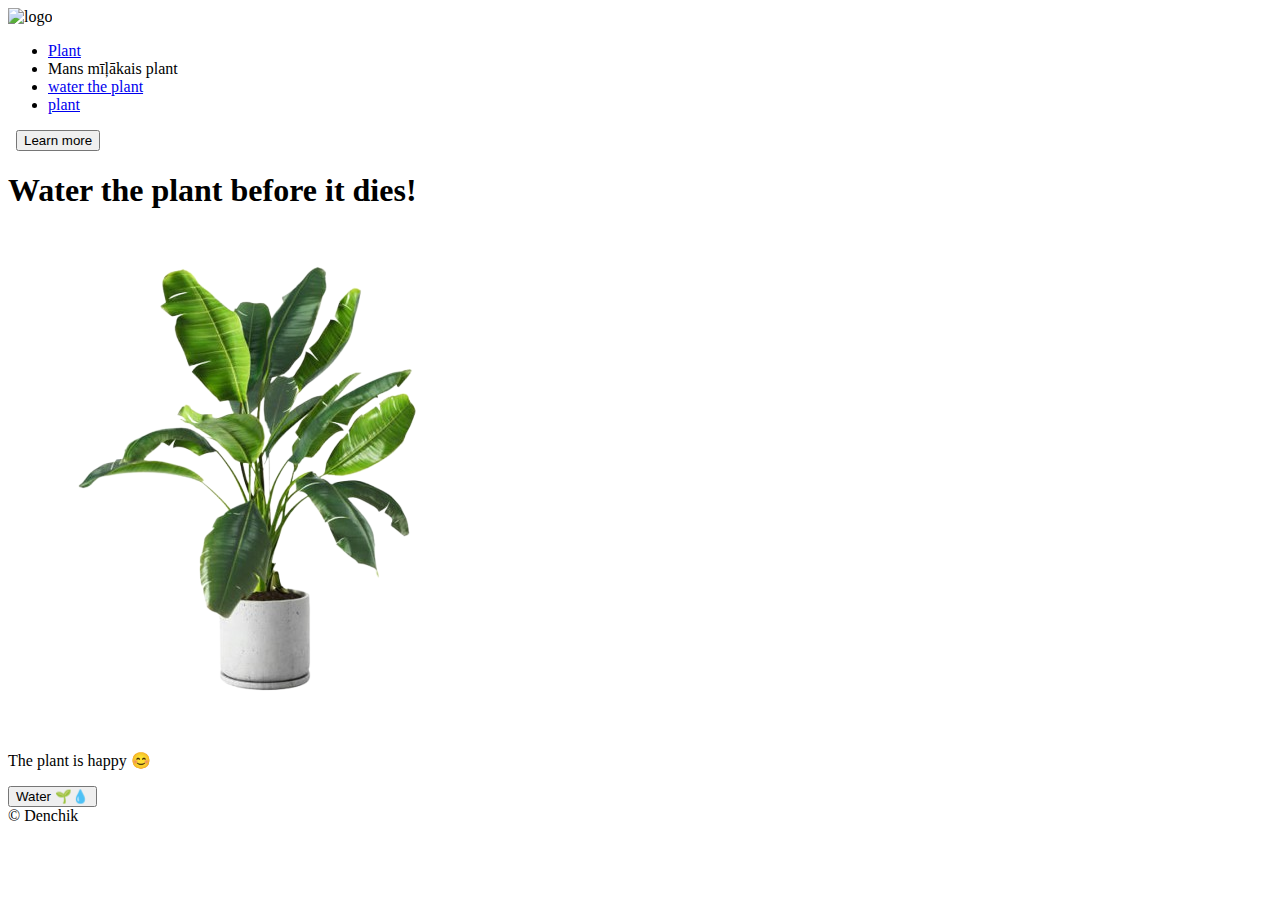
==== index.html @ c0a3a5e7 "brainstorm dont know which theme to choose" ====
<!DOCTYPE html>
<html lang="en">
<head>
    <meta charset="UTF-8">
    <meta name="viewport" content="width=device-width, initial-scale=1.0">
    <title>Mājaslapa</title>
    <link href="src/css/main.css">
</head>
<body>
    <nav class="navbar background">
        <!-- logo-->
        <div class="logo">
            <img src=""
                alt="logo">
        </div>
        <!-- menu-->
        <ul class="nav-list">
            <li><a href="#plant">Plant</a></li>
            <li><a href="#favorite-plant"></a>Mans mīļākais plant</li>
            <li><a href="#mini-game">water the plant</a></li> <!-- section, kur bus pirma izvele artistu un pēc tā artista albumi un izvele mīļāko-->
            <li><a href="#avoti">plant</a></li>
        </ul>
    </nav>
    <section id="hero">
        <div class="box-main">
            <div class="firstHalf">
                <p></p>
                <img src="">
                <img src="">
                <button>Learn more</button>
            </div>
        </div> 
    </section>
    <section id="plant">

    </section>
    <section id="favorite-plant">

    </section>
    <section id="mini-game">
        <h1>Water the plant before it dies!</h1>
        <img id="plant" src="src/images/plant_foto.png" alt="Plant">
        <p id="message">The plant is happy 😊</p>
        <button id="water-btn">Water 🌱💧</button>
        
        <script src="src/js/main.js"></script>
    </section>
    <section id="avoti">

    </section>
    <footer>&copy; Denchik</footer>
</body>
</html>
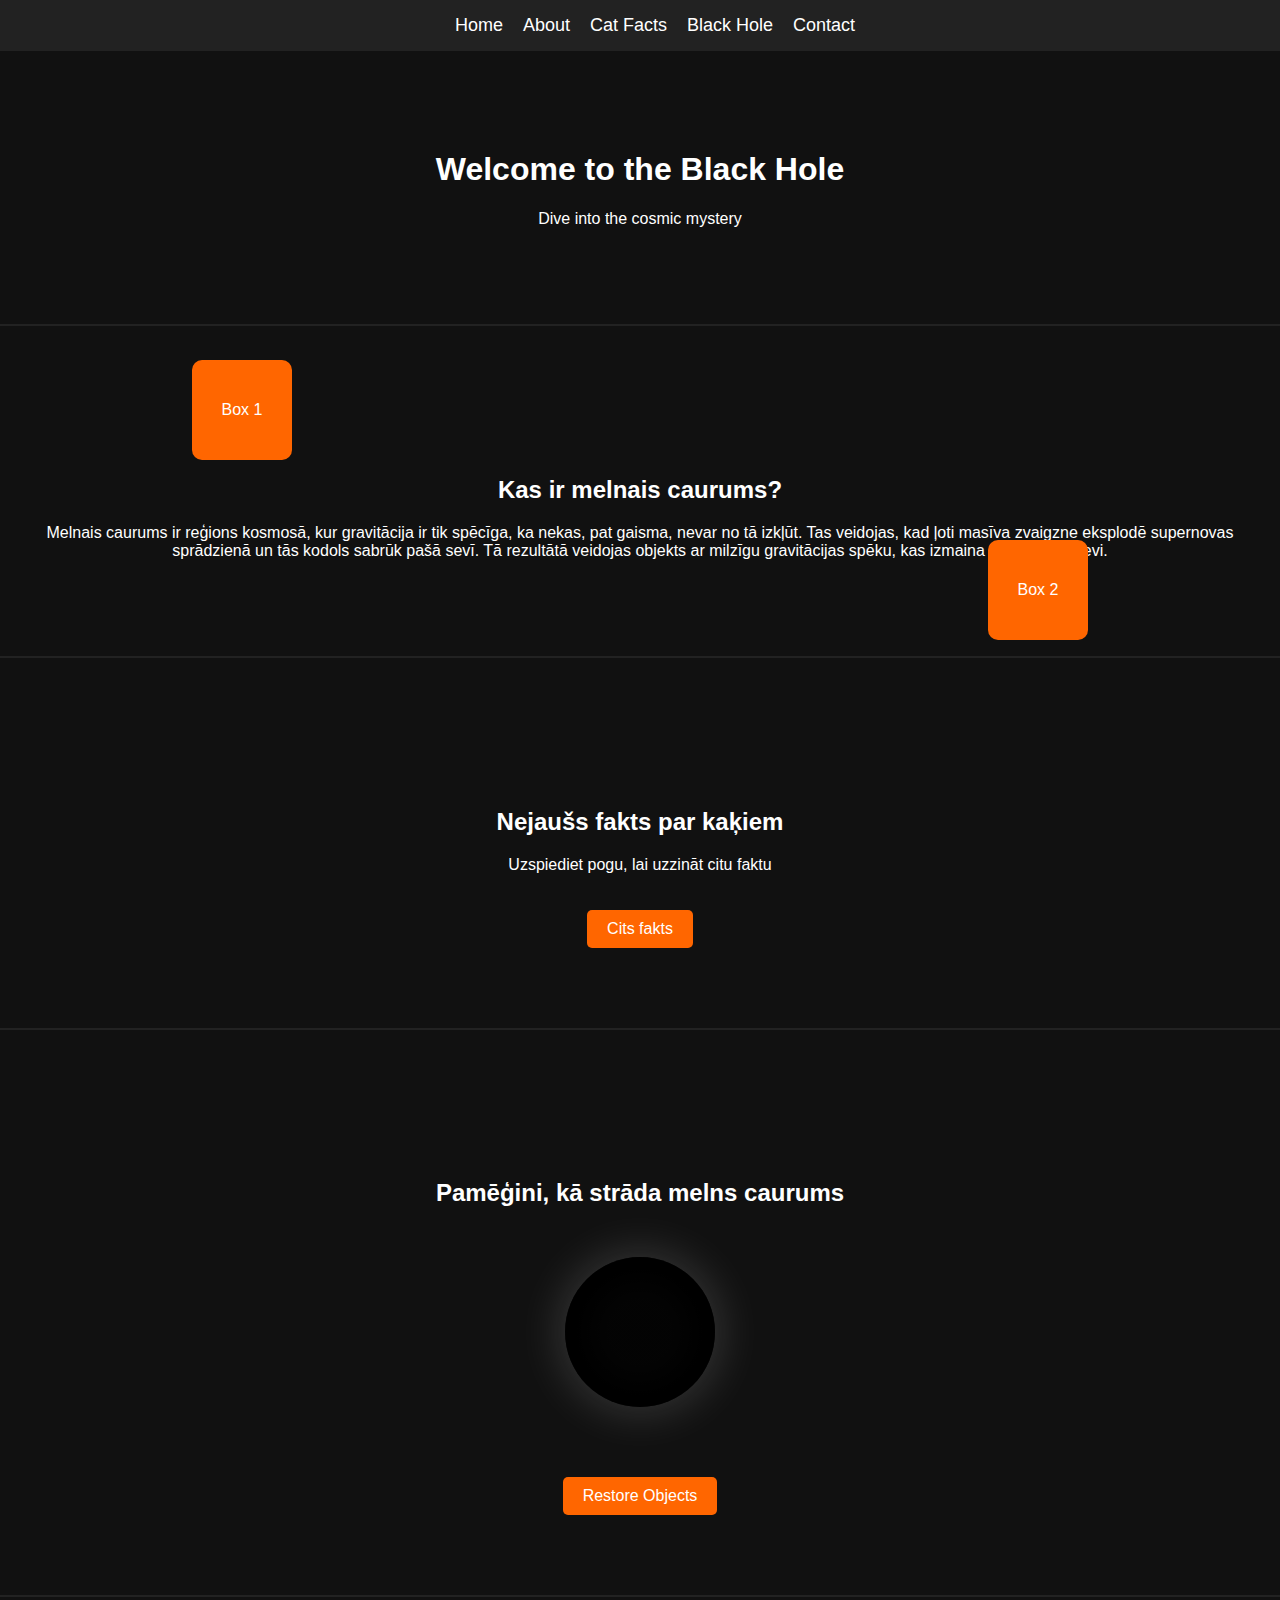
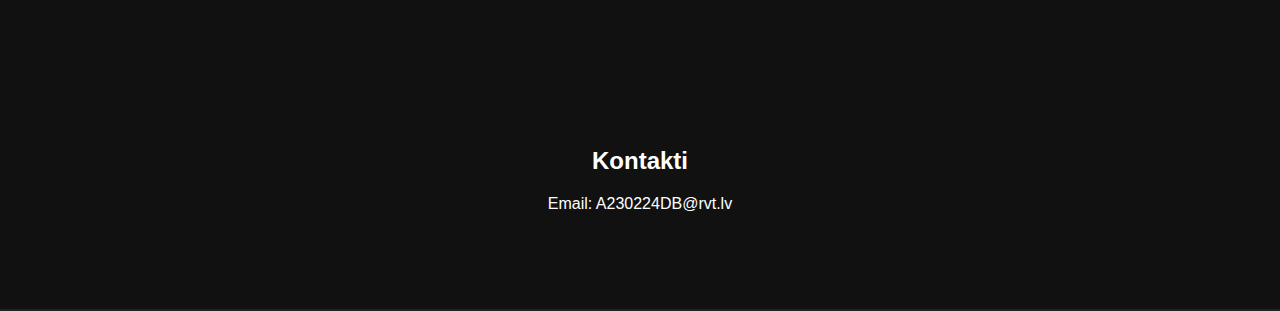
==== commit 0e4b43c5: "izdomaju temu un 5 section. jāuzlabo hero section un blackhole-game funkcionalitāti" ====
--- a/index.html
+++ b/index.html
@@ -4,50 +4,46 @@
     <meta charset="UTF-8">
     <meta name="viewport" content="width=device-width, initial-scale=1.0">
     <title>Mājaslapa</title>
-    <link href="src/css/main.css">
+    <link rel="stylesheet" href="src/css/main.css">
 </head>
 <body>
-    <nav class="navbar background">
-        <!-- logo-->
-        <div class="logo">
-            <img src=""
-                alt="logo">
-        </div>
-        <!-- menu-->
-        <ul class="nav-list">
-            <li><a href="#plant">Plant</a></li>
-            <li><a href="#favorite-plant"></a>Mans mīļākais plant</li>
-            <li><a href="#mini-game">water the plant</a></li> <!-- section, kur bus pirma izvele artistu un pēc tā artista albumi un izvele mīļāko-->
-            <li><a href="#avoti">plant</a></li>
-        </ul>
+    <nav>
+        <a href="#hero">Home</a>
+        <a href="#info">About</a>
+        <a href="#facts">Cat Facts</a>
+        <a href="#blackhole-game">Black Hole</a>
+        <a href="#contact">Contact</a>
     </nav>
+    
     <section id="hero">
-        <div class="box-main">
-            <div class="firstHalf">
-                <p></p>
-                <img src="">
-                <img src="">
-                <button>Learn more</button>
-            </div>
-        </div> 
+        <h1>Welcome to the Black Hole</h1>
+        <p>Dive into the cosmic mystery</p>
     </section>
-    <section id="plant">
 
+    <section id="info">
+        <h2>Kas ir melnais caurums?</h2>
+        <p>Melnais caurums ir reģions kosmosā, kur gravitācija ir tik spēcīga, ka nekas, pat gaisma, nevar no tā izkļūt. Tas veidojas, kad ļoti masīva zvaigzne eksplodē supernovas sprādzienā un tās kodols sabrūk pašā sevī. Tā rezultātā veidojas objekts ar milzīgu gravitācijas spēku, kas izmaina laiktelpu ap sevi.</p>
     </section>
-    <section id="favorite-plant">
 
+    <section id="facts">
+        <h2>Nejaušs fakts par kaķiem</h2>
+        <p id="cat-fact">Uzspiediet pogu, lai uzzināt citu faktu</p>
+        <button onclick="getCatFact()">Cits fakts</button>
     </section>
-    <section id="mini-game">
-        <h1>Water the plant before it dies!</h1>
-        <img id="plant" src="src/images/plant_foto.png" alt="Plant">
-        <p id="message">The plant is happy 😊</p>
-        <button id="water-btn">Water 🌱💧</button>
-        
-        <script src="src/js/main.js"></script>
+
+    <section id="blackhole-game">
+        <h2>Pamēģini, kā strāda melns caurums</h2>
+        <div class="black-hole" id="black-hole"></div>
+        <div class="draggable" draggable="true" id="box1">Box 1</div>
+        <div class="draggable" draggable="true" id="box2">Box 2</div>
+        <button onclick="restoreObjects()">Restore Objects</button>
     </section>
-    <section id="avoti">
 
+    <section id="contact">
+        <h2>Kontakti</h2>
+        <p>Email: A230224DB@rvt.lv</p>
     </section>
-    <footer>&copy; Denchik</footer>
+
+    <script src="src/js/main.js"></script>
 </body>
-</html>+</html>
--- a/src/css/main.css
+++ b/src/css/main.css
@@ -0,0 +1,87 @@
+body {
+    font-family: Arial, sans-serif;
+    text-align: center;
+    background-color: #111;
+    color: white;
+    margin: 0;
+}
+nav {
+    background: #222;
+    padding: 15px;
+    position: fixed;
+    width: 100%;
+    top: 0;
+    left: 0;
+    display: flex;
+    justify-content: center;
+    gap: 20px;
+}
+nav a {
+    color: white;
+    text-decoration: none;
+    font-size: 18px;
+}
+section {
+    padding: 80px 20px;
+    border-bottom: 2px solid #222;
+    margin-top: 50px;
+}
+.black-hole {
+    width: 150px;
+    height: 150px;
+    background: radial-gradient(circle, rgba(0,0,0,0.8) 30%, rgba(0,0,0,1) 60%);
+    border-radius: 50%;
+    position: relative;
+    display: flex;
+    justify-content: center;
+    align-items: center;
+    box-shadow: 0 0 50px rgba(255, 255, 255, 0.2);
+    margin: 50px auto;
+}
+.draggable {
+    width: 100px;
+    height: 100px;
+    background: #ff6600;
+    color: white;
+    display: flex;
+    align-items: center;
+    justify-content: center;
+    position: absolute;
+    cursor: grab;
+    border-radius: 10px;
+}
+#box1 {
+    top: 40%;
+    left: 15%;
+}
+#box2 {
+    top: 60%;
+    right: 15%;
+}
+button {
+    padding: 10px 20px;
+    margin-top: 20px;
+    font-size: 16px;
+    cursor: pointer;
+    background: #ff6600;
+    color: white;
+    border: none;
+    border-radius: 5px;
+}
+.sucked-in {
+    animation: suckIntoBlackHole 3s forwards;
+}
+@keyframes suckIntoBlackHole {
+    0% {
+        transform: scale(1) rotate(0deg);
+        opacity: 1;
+    }
+    50% {
+        transform: scale(0.5) rotate(180deg) translate(-50px, -50px);
+        opacity: 0.7;
+    }
+    100% {
+        transform: scale(0) rotate(720deg) translate(0, 0);
+        opacity: 0;
+    }
+}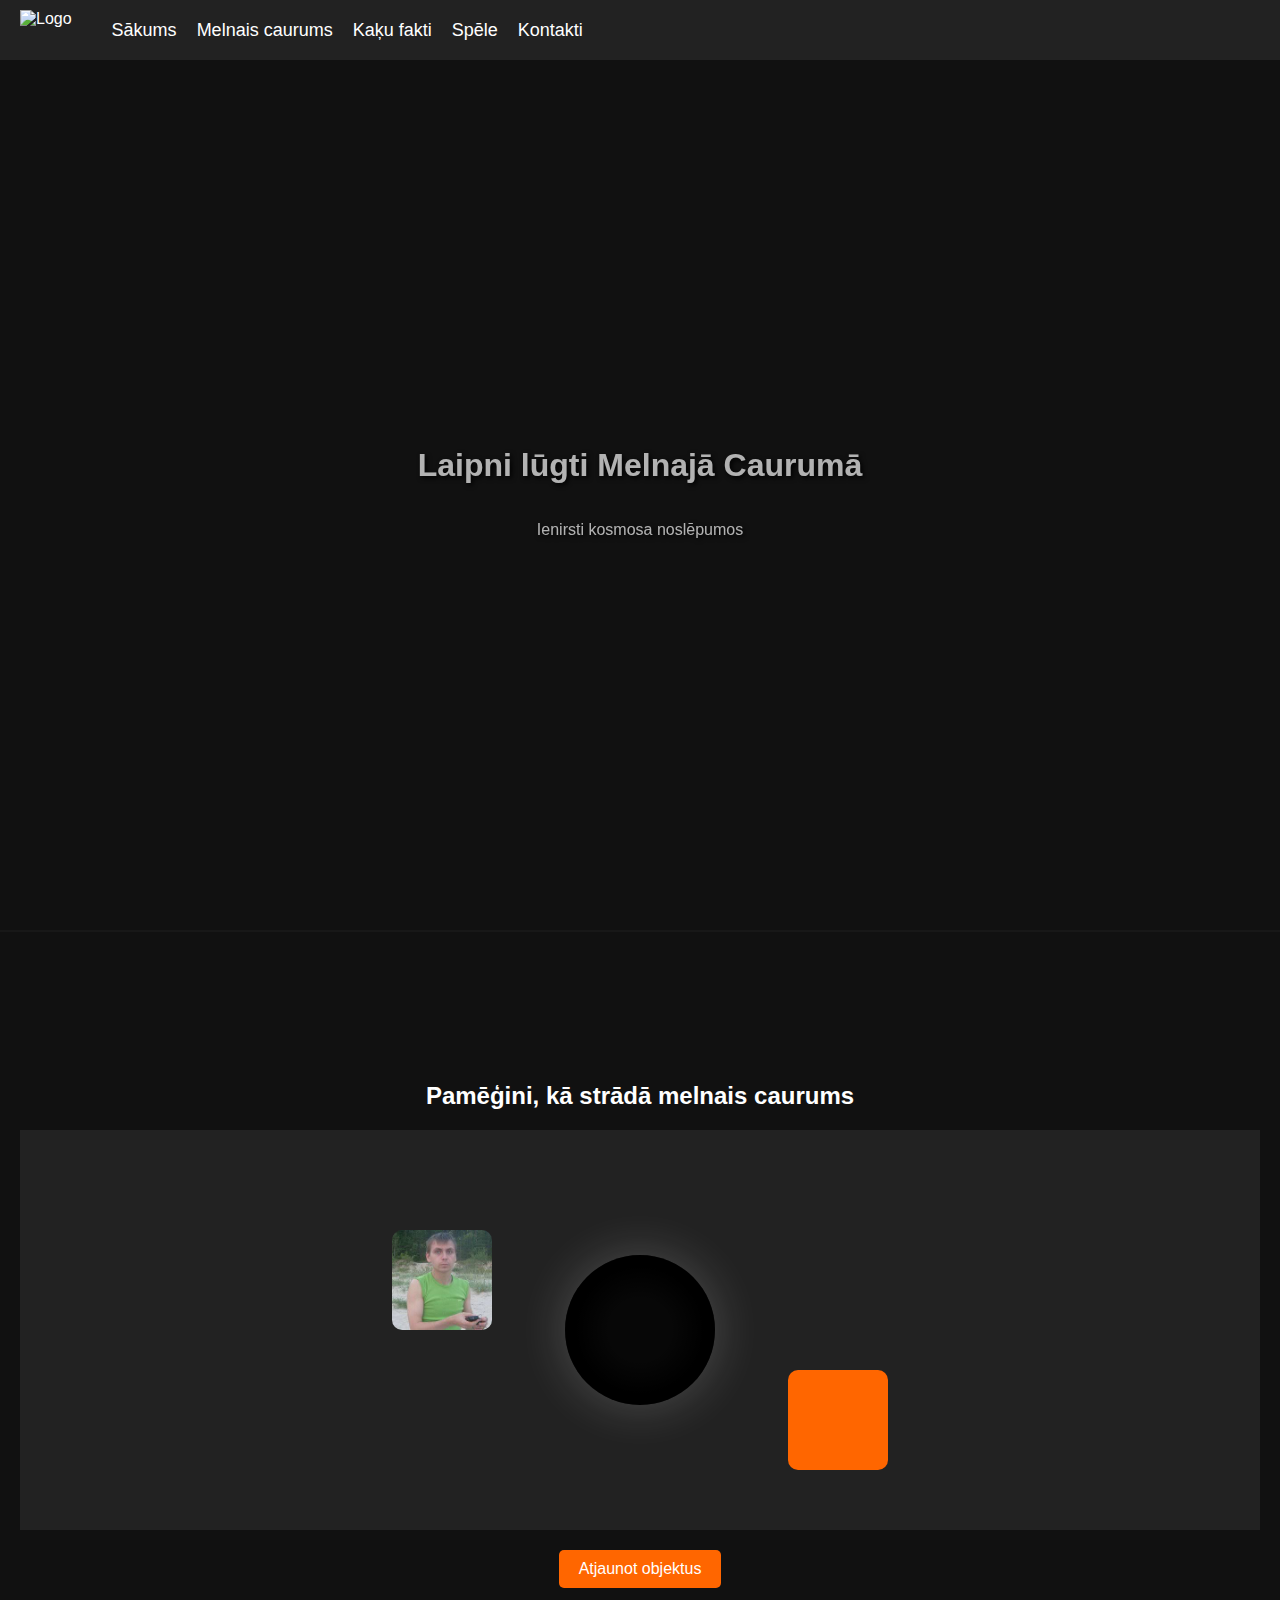
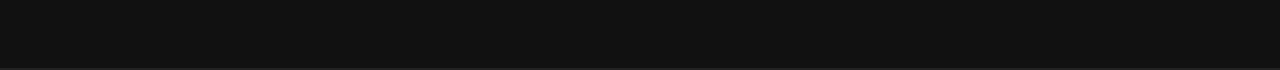
==== commit bb3384ab: "meginaju uzlabot black-hole-game jāizveido kontakti" ====
--- a/index.html
+++ b/index.html
@@ -1,49 +1,182 @@
 <!DOCTYPE html>
-<html lang="en">
+<html lang="lv">
 <head>
     <meta charset="UTF-8">
     <meta name="viewport" content="width=device-width, initial-scale=1.0">
-    <title>Mājaslapa</title>
+    <title>Melnais Caurums</title>
     <link rel="stylesheet" href="src/css/main.css">
+    <style>
+        body {
+            font-family: Arial, sans-serif;
+            text-align: center;
+            background-color: #111;
+            color: white;
+            margin: 0;
+        }
+        nav {
+            background: #222;
+            padding: 10px 20px;
+            position: fixed;
+            width: 100%;
+            top: 0;
+            left: 0;
+            display: flex;
+            align-items: center;
+            justify-content: flex-start;
+            gap: 20px;
+        }
+        nav img {
+            height: 40px;
+            margin-right: 20px;
+        }
+        .nav-links {
+            display: flex;
+            gap: 20px;
+        }
+        nav a {
+            color: white;
+            text-decoration: none;
+            font-size: 18px;
+        }
+        #hero {
+            background-image: url('https://www.reuters.com/resizer/v2/YBYLT7AZNVMJXMIRMPCQJRR3FU.jpg?auth=07492d0d546552feec1f4cf5d3d01ffd0f7f3ecbce4284cb42f0e456e5b97247&width=1920&quality=80');
+            background-size: cover;
+            background-position: center;
+            height: 80vh;
+            display: flex;
+            flex-direction: column;
+            justify-content: center;
+            align-items: center;
+            text-shadow: 2px 2px 5px black;
+            filter: brightness(0.7);
+        }
+        .game-container {
+            position: relative;
+            height: 400px;
+            width: 100%;
+            display: flex;
+            justify-content: center;
+            align-items: center;
+            background: #222;
+        }
+        .black-hole {
+            width: 150px;
+            height: 150px;
+            background: radial-gradient(circle, rgba(0,0,0,0.8) 30%, rgba(0,0,0,1) 60%);
+            border-radius: 50%;
+            position: absolute;
+            box-shadow: 0 0 50px rgba(255, 255, 255, 0.2);
+        }
+        .draggable {
+            width: 100px;
+            height: 100px;
+            background-size: cover;
+            color: white;
+            display: flex;
+            align-items: center;
+            justify-content: center;
+            position: absolute;
+            cursor: grab;
+            border-radius: 10px;
+        }
+        #box1 { 
+            top: 100px; 
+            left: 30%; 
+            background-image: url('src/images/welcome.jpg');
+        }
+        #box2 { 
+            bottom: 100px; 
+            right: 30%; 
+            background-image: url('https://upload.wikimedia.org/wikipedia/commons/thumb/8/8a/Banana-Single.jpg/800px-Banana-Single.jpg');
+        }
+        button {
+            padding: 10px 20px;
+            margin-top: 20px;
+            font-size: 16px;
+            cursor: pointer;
+            background: #ff6600;
+            color: white;
+            border: none;
+            border-radius: 5px;
+        }
+        .sucked-in {
+            animation: suckIntoBlackHole 3s forwards;
+        }
+        @keyframes suckIntoBlackHole {
+            0% { transform: scale(1) rotate(0deg); opacity: 1; }
+            50% { transform: scale(0.5) rotate(180deg) translate(50px, 50px); opacity: 0.7; }
+            100% { transform: scale(0) rotate(720deg) translate(0, 0); opacity: 0; }
+        }
+    </style>
 </head>
 <body>
-    <nav>
-        <a href="#hero">Home</a>
-        <a href="#info">About</a>
-        <a href="#facts">Cat Facts</a>
-        <a href="#blackhole-game">Black Hole</a>
-        <a href="#contact">Contact</a>
-    </nav>
+    <header>
+        <nav>
+            <img src="src/images/black_hole_logo.gif" alt="Logo">
+            <div class="nav-links">
+                <a href="#hero">Sākums</a>
+                <a href="#info">Melnais caurums</a>
+                <a href="#facts">Kaķu fakti</a>
+                <a href="#blackhole-game">Spēle</a>
+                <a href="#contact">Kontakti</a>
+            </div>
+        </nav>
+    </header>
     
     <section id="hero">
-        <h1>Welcome to the Black Hole</h1>
-        <p>Dive into the cosmic mystery</p>
-    </section>
-
-    <section id="info">
-        <h2>Kas ir melnais caurums?</h2>
-        <p>Melnais caurums ir reģions kosmosā, kur gravitācija ir tik spēcīga, ka nekas, pat gaisma, nevar no tā izkļūt. Tas veidojas, kad ļoti masīva zvaigzne eksplodē supernovas sprādzienā un tās kodols sabrūk pašā sevī. Tā rezultātā veidojas objekts ar milzīgu gravitācijas spēku, kas izmaina laiktelpu ap sevi.</p>
-    </section>
-
-    <section id="facts">
-        <h2>Nejaušs fakts par kaķiem</h2>
-        <p id="cat-fact">Uzspiediet pogu, lai uzzināt citu faktu</p>
-        <button onclick="getCatFact()">Cits fakts</button>
+        <h1>Laipni lūgti Melnajā Caurumā</h1>
+        <p>Ienirsti kosmosa noslēpumos</p>
     </section>
 
     <section id="blackhole-game">
-        <h2>Pamēģini, kā strāda melns caurums</h2>
-        <div class="black-hole" id="black-hole"></div>
-        <div class="draggable" draggable="true" id="box1">Box 1</div>
-        <div class="draggable" draggable="true" id="box2">Box 2</div>
-        <button onclick="restoreObjects()">Restore Objects</button>
+        <h2>Pamēģini, kā strādā melnais caurums</h2>
+        <div class="game-container">
+            <div class="black-hole" id="black-hole"></div>
+            <div class="draggable" draggable="true" id="box1"></div>
+            <div class="draggable" draggable="true" id="box2"></div>
+        </div>
+        <button onclick="restoreObjects()">Atjaunot objektus</button>
     </section>
 
-    <section id="contact">
-        <h2>Kontakti</h2>
-        <p>Email: A230224DB@rvt.lv</p>
-    </section>
+    <script>
+        const blackHole = document.getElementById("black-hole");
+        const boxes = document.querySelectorAll(".draggable");
+        let hiddenBoxes = [];
+        let originalPositions = {};
 
-    <script src="src/js/main.js"></script>
+        boxes.forEach(box => {
+            originalPositions[box.id] = { left: box.style.left, top: box.style.top };
+            box.addEventListener("dragstart", (e) => {
+                e.dataTransfer.setData("text", e.target.id);
+            });
+        });
+
+        blackHole.addEventListener("dragover", (e) => {
+            e.preventDefault();
+        });
+
+        blackHole.addEventListener("drop", (e) => {
+            e.preventDefault();
+            const id = e.dataTransfer.getData("text");
+            const box = document.getElementById(id);
+            hiddenBoxes.push(box);
+            box.style.position = "absolute";
+            box.style.left = "50%";
+            box.style.top = "50%";
+            box.style.transform = "translate(-50%, -50%)";
+            box.classList.add("sucked-in");
+            setTimeout(() => box.style.display = "none", 3000);
+        });
+
+        function restoreObjects() {
+            hiddenBoxes.forEach(box => {
+                box.style.display = "block";
+                box.style.left = originalPositions[box.id].left;
+                box.style.top = originalPositions[box.id].top;
+                box.classList.remove("sucked-in");
+            });
+            hiddenBoxes = [];
+        }
+    </script>
 </body>
 </html>
--- a/src/css/main.css
+++ b/src/css/main.css
@@ -20,6 +20,11 @@
     color: white;
     text-decoration: none;
     font-size: 18px;
+}
+#hero {
+    background-image: url(https://science.nasa.gov/wp-content/uploads/2020/10/sub-warped-gaia-000000-14x5-1.webp);
+    background-size: cover;
+   
 }
 section {
     padding: 80px 20px;
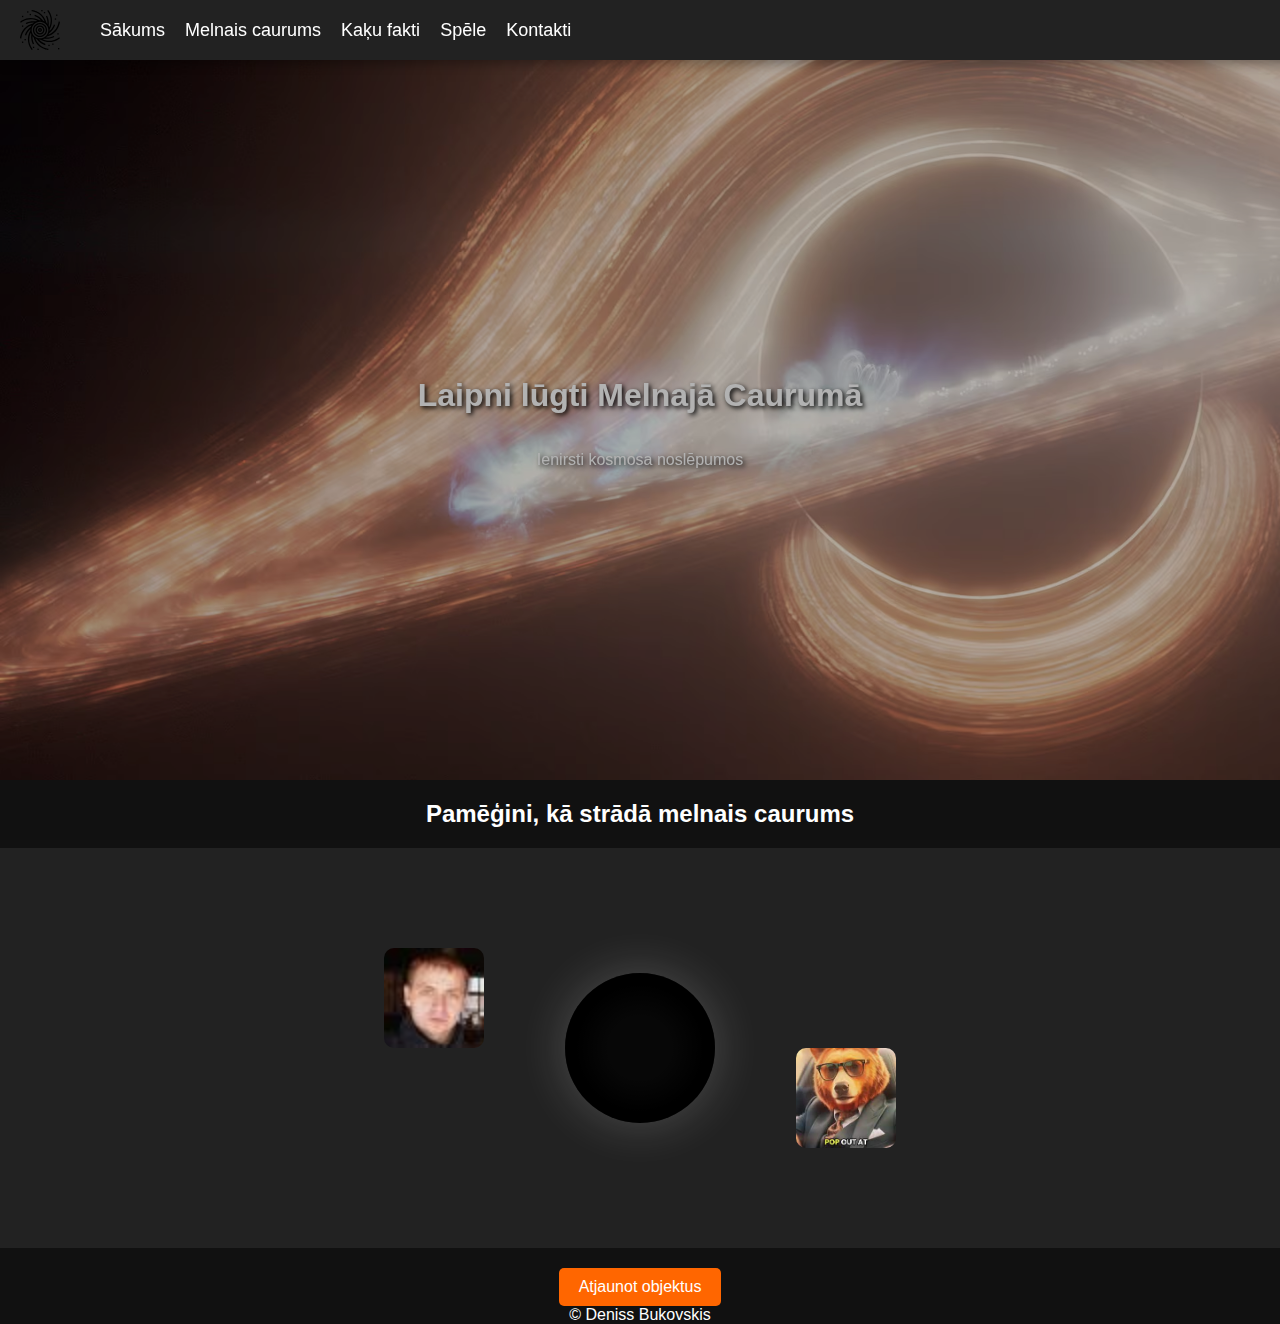
==== commit 34e5908d: "pagaidam black-hole-game strādā ar kļūdam nesaprotu ka to fix" ====
--- a/index.html
+++ b/index.html
@@ -5,114 +5,12 @@
     <meta name="viewport" content="width=device-width, initial-scale=1.0">
     <title>Melnais Caurums</title>
     <link rel="stylesheet" href="src/css/main.css">
-    <style>
-        body {
-            font-family: Arial, sans-serif;
-            text-align: center;
-            background-color: #111;
-            color: white;
-            margin: 0;
-        }
-        nav {
-            background: #222;
-            padding: 10px 20px;
-            position: fixed;
-            width: 100%;
-            top: 0;
-            left: 0;
-            display: flex;
-            align-items: center;
-            justify-content: flex-start;
-            gap: 20px;
-        }
-        nav img {
-            height: 40px;
-            margin-right: 20px;
-        }
-        .nav-links {
-            display: flex;
-            gap: 20px;
-        }
-        nav a {
-            color: white;
-            text-decoration: none;
-            font-size: 18px;
-        }
-        #hero {
-            background-image: url('https://www.reuters.com/resizer/v2/YBYLT7AZNVMJXMIRMPCQJRR3FU.jpg?auth=07492d0d546552feec1f4cf5d3d01ffd0f7f3ecbce4284cb42f0e456e5b97247&width=1920&quality=80');
-            background-size: cover;
-            background-position: center;
-            height: 80vh;
-            display: flex;
-            flex-direction: column;
-            justify-content: center;
-            align-items: center;
-            text-shadow: 2px 2px 5px black;
-            filter: brightness(0.7);
-        }
-        .game-container {
-            position: relative;
-            height: 400px;
-            width: 100%;
-            display: flex;
-            justify-content: center;
-            align-items: center;
-            background: #222;
-        }
-        .black-hole {
-            width: 150px;
-            height: 150px;
-            background: radial-gradient(circle, rgba(0,0,0,0.8) 30%, rgba(0,0,0,1) 60%);
-            border-radius: 50%;
-            position: absolute;
-            box-shadow: 0 0 50px rgba(255, 255, 255, 0.2);
-        }
-        .draggable {
-            width: 100px;
-            height: 100px;
-            background-size: cover;
-            color: white;
-            display: flex;
-            align-items: center;
-            justify-content: center;
-            position: absolute;
-            cursor: grab;
-            border-radius: 10px;
-        }
-        #box1 { 
-            top: 100px; 
-            left: 30%; 
-            background-image: url('src/images/welcome.jpg');
-        }
-        #box2 { 
-            bottom: 100px; 
-            right: 30%; 
-            background-image: url('https://upload.wikimedia.org/wikipedia/commons/thumb/8/8a/Banana-Single.jpg/800px-Banana-Single.jpg');
-        }
-        button {
-            padding: 10px 20px;
-            margin-top: 20px;
-            font-size: 16px;
-            cursor: pointer;
-            background: #ff6600;
-            color: white;
-            border: none;
-            border-radius: 5px;
-        }
-        .sucked-in {
-            animation: suckIntoBlackHole 3s forwards;
-        }
-        @keyframes suckIntoBlackHole {
-            0% { transform: scale(1) rotate(0deg); opacity: 1; }
-            50% { transform: scale(0.5) rotate(180deg) translate(50px, 50px); opacity: 0.7; }
-            100% { transform: scale(0) rotate(720deg) translate(0, 0); opacity: 0; }
-        }
-    </style>
+    <link rel="icon" type="image/x-icon" href="src/images/black_hole_logo.svg">
 </head>
 <body>
     <header>
         <nav>
-            <img src="src/images/black_hole_logo.gif" alt="Logo">
+            <img src="src/images/black_hole_logo.svg" alt="Logo">
             <div class="nav-links">
                 <a href="#hero">Sākums</a>
                 <a href="#info">Melnais caurums</a>
@@ -137,46 +35,7 @@
         </div>
         <button onclick="restoreObjects()">Atjaunot objektus</button>
     </section>
-
-    <script>
-        const blackHole = document.getElementById("black-hole");
-        const boxes = document.querySelectorAll(".draggable");
-        let hiddenBoxes = [];
-        let originalPositions = {};
-
-        boxes.forEach(box => {
-            originalPositions[box.id] = { left: box.style.left, top: box.style.top };
-            box.addEventListener("dragstart", (e) => {
-                e.dataTransfer.setData("text", e.target.id);
-            });
-        });
-
-        blackHole.addEventListener("dragover", (e) => {
-            e.preventDefault();
-        });
-
-        blackHole.addEventListener("drop", (e) => {
-            e.preventDefault();
-            const id = e.dataTransfer.getData("text");
-            const box = document.getElementById(id);
-            hiddenBoxes.push(box);
-            box.style.position = "absolute";
-            box.style.left = "50%";
-            box.style.top = "50%";
-            box.style.transform = "translate(-50%, -50%)";
-            box.classList.add("sucked-in");
-            setTimeout(() => box.style.display = "none", 3000);
-        });
-
-        function restoreObjects() {
-            hiddenBoxes.forEach(box => {
-                box.style.display = "block";
-                box.style.left = originalPositions[box.id].left;
-                box.style.top = originalPositions[box.id].top;
-                box.classList.remove("sucked-in");
-            });
-            hiddenBoxes = [];
-        }
-    </script>
+    <footer>&copy; Deniss Bukovskis</footer>
+    <script src="src/js/main.js"></script>
 </body>
 </html>
--- a/src/css/main.css
+++ b/src/css/main.css
@@ -1,19 +1,32 @@
+
 body {
     font-family: Arial, sans-serif;
     text-align: center;
     background-color: #111;
     color: white;
     margin: 0;
+    padding-top: 60px; 
 }
 nav {
     background: #222;
-    padding: 15px;
+    padding: 10px 20px;
     position: fixed;
     width: 100%;
     top: 0;
     left: 0;
+    z-index: 1000; 
     display: flex;
-    justify-content: center;
+    align-items: center;
+    justify-content: flex-start;
+    gap: 20px;
+    box-shadow: 0 4px 10px rgba(0, 0, 0, 0.3); 
+}
+nav img {
+    height: 40px;
+    margin-right: 20px;
+}
+.nav-links {
+    display: flex;
     gap: 20px;
 }
 nav a {
@@ -22,31 +35,39 @@
     font-size: 18px;
 }
 #hero {
-    background-image: url(https://science.nasa.gov/wp-content/uploads/2020/10/sub-warped-gaia-000000-14x5-1.webp);
+    background-image: url('../images/black_hole_hero.png');
     background-size: cover;
-   
+    margin-top: 0px;
+    background-position: center;
+    height: 80vh;
+    display: flex;
+    flex-direction: column;
+    justify-content: center;
+    align-items: center;
+    text-shadow: 2px 2px 5px black;
+    filter: brightness(0.7);
 }
-section {
-    padding: 80px 20px;
-    border-bottom: 2px solid #222;
-    margin-top: 50px;
+.game-container {
+    position: relative;
+    height: 400px;
+    width: 100%;
+    display: flex;
+    justify-content: center;
+    align-items: center;
+    background: #222;
 }
 .black-hole {
     width: 150px;
     height: 150px;
     background: radial-gradient(circle, rgba(0,0,0,0.8) 30%, rgba(0,0,0,1) 60%);
     border-radius: 50%;
-    position: relative;
-    display: flex;
-    justify-content: center;
-    align-items: center;
+    position: absolute;
     box-shadow: 0 0 50px rgba(255, 255, 255, 0.2);
-    margin: 50px auto;
 }
 .draggable {
     width: 100px;
     height: 100px;
-    background: #ff6600;
+    background-size: cover;
     color: white;
     display: flex;
     align-items: center;
@@ -55,13 +76,15 @@
     cursor: grab;
     border-radius: 10px;
 }
-#box1 {
-    top: 40%;
-    left: 15%;
+#box1 { 
+    top: 100px; 
+    left: 30%; 
+    background-image: url('../images/welcome.jpg');
 }
-#box2 {
-    top: 60%;
-    right: 15%;
+#box2 { 
+    bottom: 100px; 
+    right: 30%; 
+    background-image: url('../images/bear.png');
 }
 button {
     padding: 10px 20px;
@@ -77,16 +100,7 @@
     animation: suckIntoBlackHole 3s forwards;
 }
 @keyframes suckIntoBlackHole {
-    0% {
-        transform: scale(1) rotate(0deg);
-        opacity: 1;
-    }
-    50% {
-        transform: scale(0.5) rotate(180deg) translate(-50px, -50px);
-        opacity: 0.7;
-    }
-    100% {
-        transform: scale(0) rotate(720deg) translate(0, 0);
-        opacity: 0;
-    }
-}+    0% { transform: scale(1) rotate(0deg); opacity: 1; }
+    50% { transform: scale(0.5) rotate(180deg) translate(50px, 50px); opacity: 0.7; }
+    100% { transform: scale(0) rotate(720deg) translate(0, 0); opacity: 0; }
+}
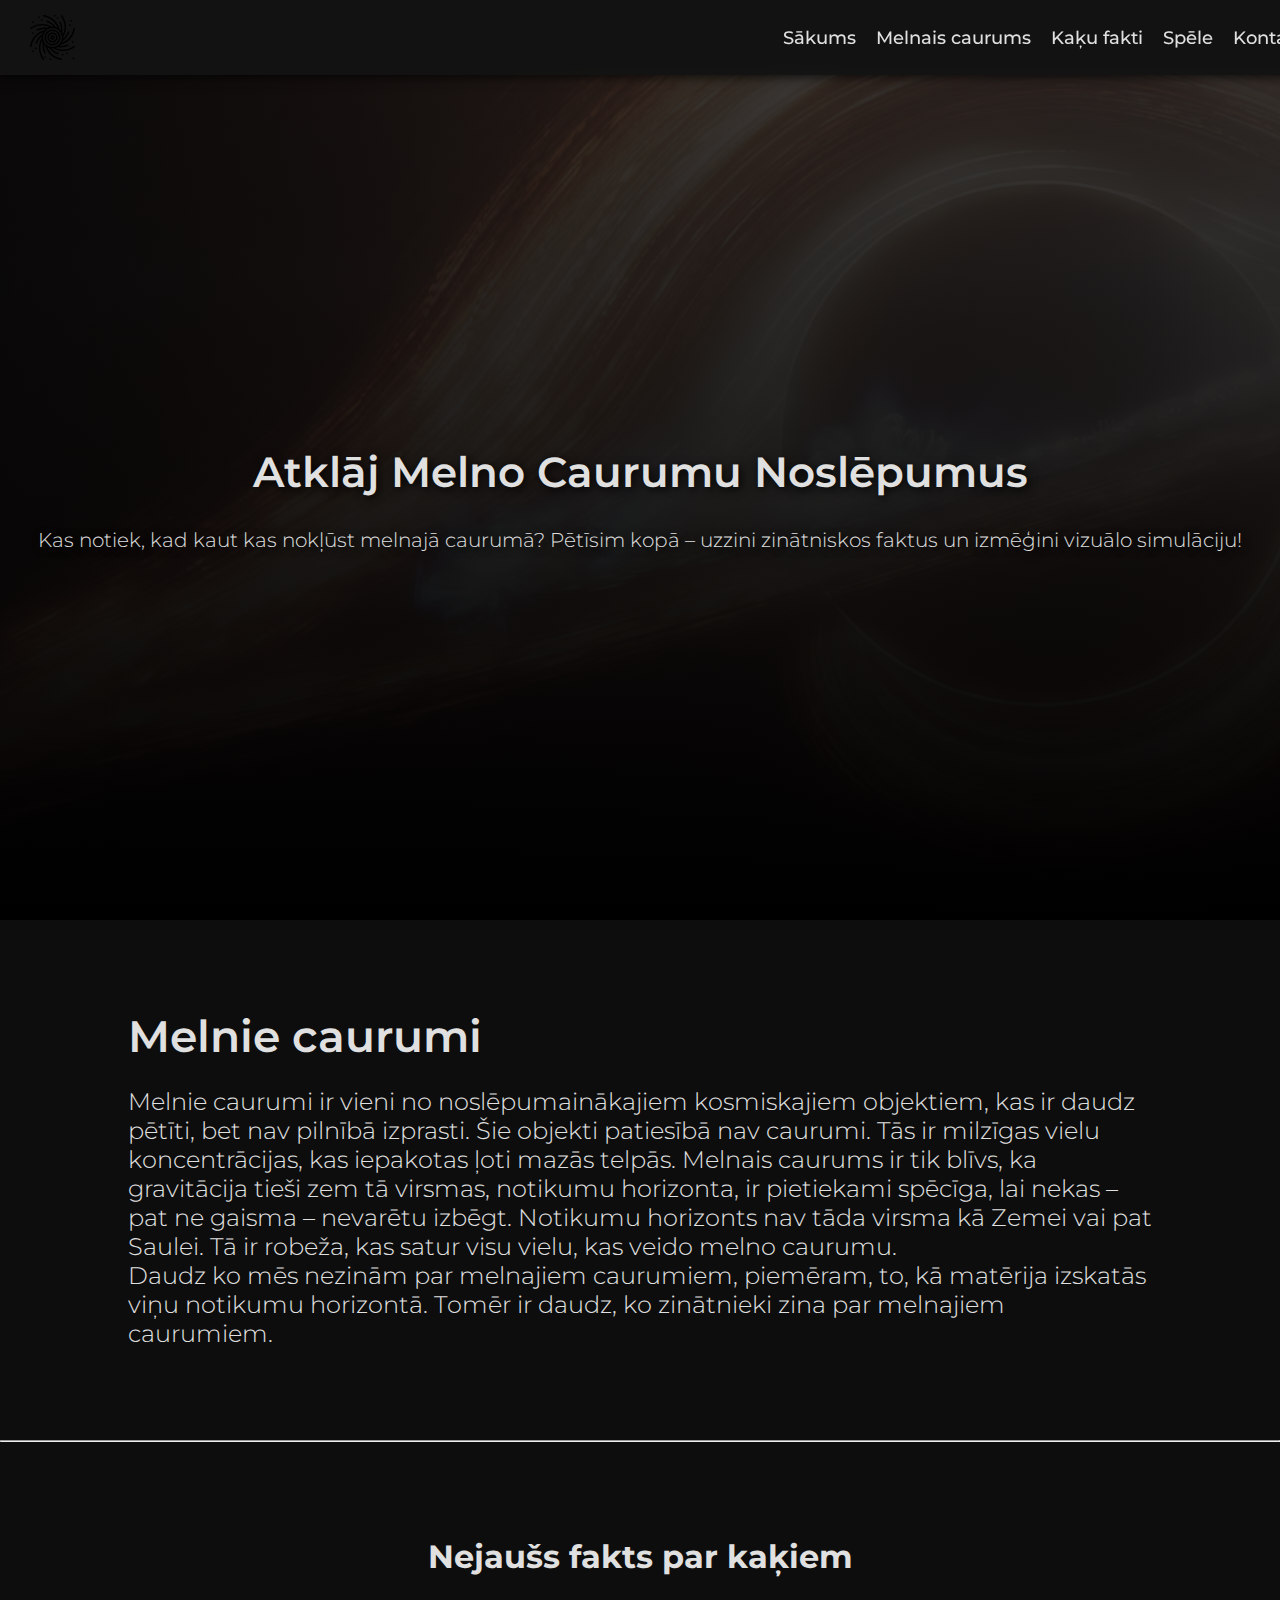
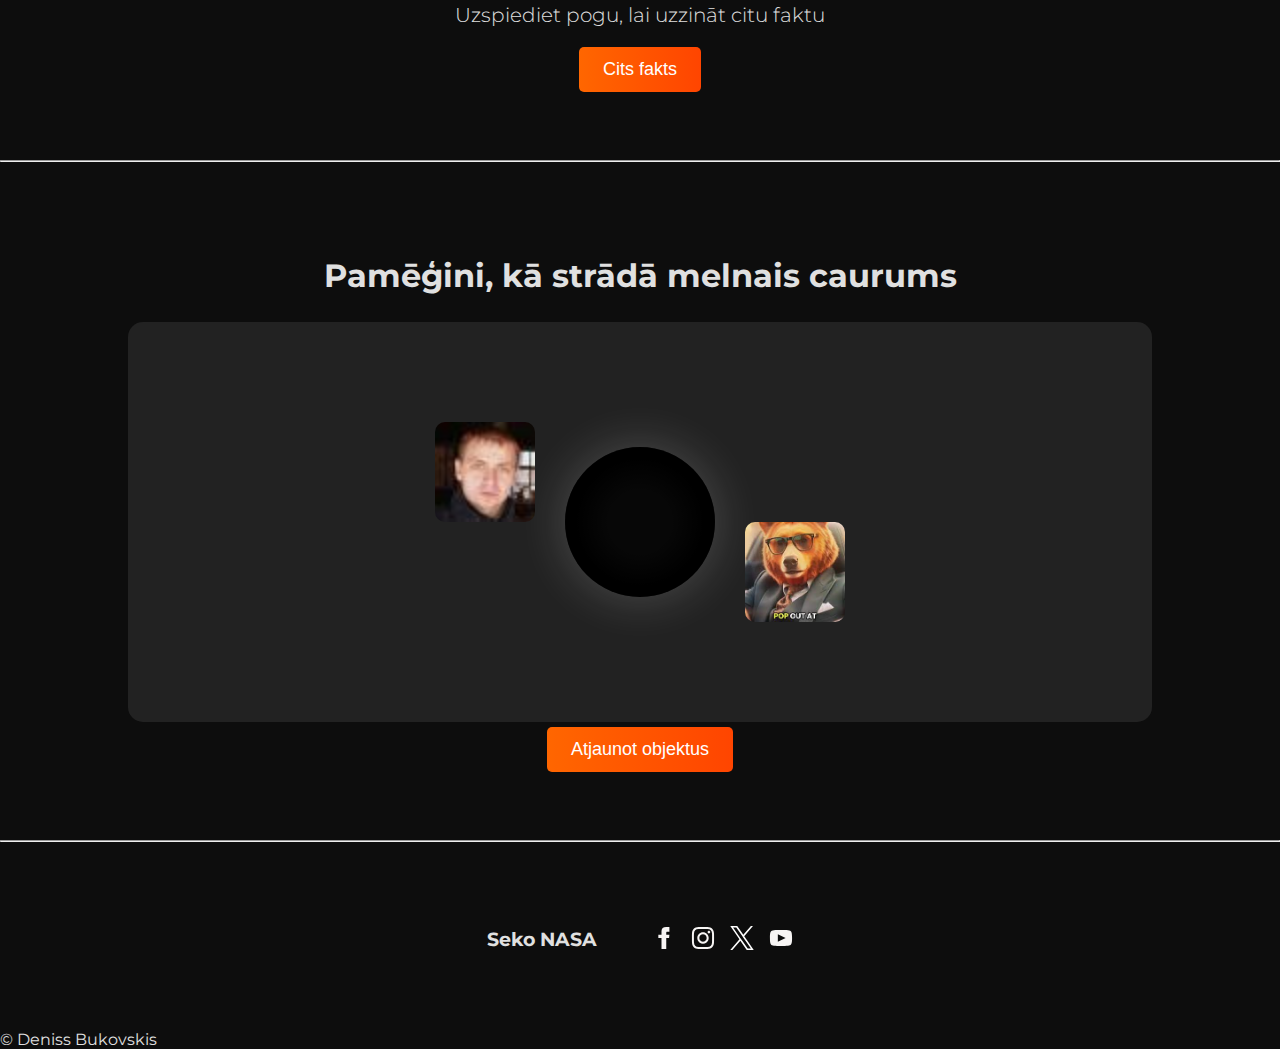
==== commit bd71279b: "gatavs" ====
--- a/index.html
+++ b/index.html
@@ -6,6 +6,7 @@
     <title>Melnais Caurums</title>
     <link rel="stylesheet" href="src/css/main.css">
     <link rel="icon" type="image/x-icon" href="src/images/black_hole_logo.svg">
+    <link href="https://fonts.googleapis.com/css2?family=Montserrat:wght@300;400;600&display=swap" rel="stylesheet">
 </head>
 <body>
     <header>
@@ -22,10 +23,24 @@
     </header>
     
     <section id="hero">
-        <h1>Laipni lūgti Melnajā Caurumā</h1>
-        <p>Ienirsti kosmosa noslēpumos</p>
+        <h1>Atklāj Melno Caurumu Noslēpumus</h1>
+        <p>Kas notiek, kad kaut kas nokļūst melnajā caurumā? Pētīsim kopā – uzzini zinātniskos faktus un izmēģini vizuālo simulāciju!</p>
     </section>
-
+    <section id="info">
+        <h1 style="font-size: 44px;">Melnie caurumi</h1>
+        <p style="font-size: 24px;">
+            Melnie caurumi ir vieni no noslēpumainākajiem kosmiskajiem objektiem, kas ir daudz pētīti, bet nav pilnībā izprasti. Šie objekti patiesībā nav caurumi. Tās ir milzīgas vielu koncentrācijas, kas iepakotas ļoti mazās telpās. Melnais caurums ir tik blīvs, ka gravitācija tieši zem tā virsmas, notikumu horizonta, ir pietiekami spēcīga, lai nekas – pat ne gaisma – nevarētu izbēgt. Notikumu horizonts nav tāda virsma kā Zemei vai pat Saulei. Tā ir robeža, kas satur visu vielu, kas veido melno caurumu.
+            <br>
+            Daudz ko mēs nezinām par melnajiem caurumiem, piemēram, to, kā matērija izskatās viņu notikumu horizontā. Tomēr ir daudz, ko zinātnieki zina par melnajiem caurumiem.
+        </p>
+    </section>
+    <hr>
+    <section id="facts">
+        <h2>Nejaušs fakts par kaķiem</h2>
+        <p id="cat-fact">Uzspiediet pogu, lai uzzināt citu faktu</p>
+        <button onclick="getCatFact()">Cits fakts</button>
+    </section>
+    <hr>
     <section id="blackhole-game">
         <h2>Pamēģini, kā strādā melnais caurums</h2>
         <div class="game-container">
@@ -35,6 +50,24 @@
         </div>
         <button onclick="restoreObjects()">Atjaunot objektus</button>
     </section>
+    <hr>
+    <section id="contact">
+        <h3>Seko NASA</h3>
+        <ul class="social-icons">
+            <li>
+                <a href="https://www.facebook.com/NASA" title="NASA on Facebook" target="_blank"><svg alt="Facebook" width="9" height="18" viewBox="0 0 9 18" fill="none" xmlns="https://www.w3.org/2000/svg"><path d="M8.55557 4.25966H6.95557C6.31794 4.25966 6.1852 4.52158 6.1852 5.18173V6.63003H8.55557L8.30787 9.0004H6.1852V17.2967H2.62965V9.0004H0.259277V6.63003H2.62965V3.89462C2.62965 1.79803 3.73306 0.704102 6.21957 0.704102H8.55557V4.25966Z" fill="#F7F5F4"></path></svg></a>
+            </li>
+            <li>
+                <a href="https://www.instagram.com/nasa/" title="NASA on Instagram" target="_blank"><svg alt="Instagram" width="18" height="18" viewBox="0 0 18 18" fill="none" xmlns="https://www.w3.org/2000/svg"><path fill-rule="evenodd" clip-rule="evenodd" d="M4.74015 9.0004C4.74015 11.3542 6.64829 13.2611 9.00089 13.2611C11.3535 13.2611 13.2616 11.353 13.2616 9.0004C13.2616 6.6478 11.3535 4.74084 9.00089 4.74084C6.64829 4.74084 4.74015 6.6478 4.74015 9.0004ZM11.7625 9.00037C11.7625 10.5281 10.524 11.7654 8.9975 11.7654C7.47098 11.7654 6.23247 10.5281 6.23247 9.00037C6.23247 7.47267 7.47098 6.23533 8.9975 6.23533C10.524 6.23533 11.7625 7.47267 11.7625 9.00037Z" fill="#F7F5F4"></path><path d="M12.4344 4.57255C12.4344 5.12247 12.88 5.5681 13.4299 5.5681C13.9798 5.5681 14.4255 5.12129 14.4255 4.57255C14.4255 4.02262 13.9798 3.57699 13.4299 3.57699C12.88 3.57699 12.4344 4.02262 12.4344 4.57255Z" fill="#F7F5F4"></path><path fill-rule="evenodd" clip-rule="evenodd" d="M12.4225 17.2469C15.4317 17.1083 17.1111 15.4371 17.2474 12.4208C17.2877 11.5367 17.2972 11.2534 17.2972 9.0004C17.2972 6.74736 17.2877 6.46529 17.2474 5.57995C17.1123 2.57077 15.4388 0.893731 12.4225 0.755065C11.5372 0.713583 11.2539 0.704102 9.00089 0.704102C6.74785 0.704102 6.46578 0.713583 5.58044 0.755065C2.56652 0.892546 0.893034 2.56484 0.754367 5.57995C0.714071 6.46529 0.70459 6.74736 0.70459 9.0004C0.70459 11.2534 0.714071 11.5367 0.754367 12.4208C0.893034 15.4348 2.56533 17.1083 5.58044 17.2469C6.46578 17.2872 6.74785 17.2967 9.00089 17.2967C11.2539 17.2967 11.5372 17.2872 12.4225 17.2469ZM9.00089 2.19981C11.216 2.19981 11.4791 2.20692 12.3538 2.24721C14.6021 2.35032 15.651 3.41699 15.7553 5.64869C15.7944 6.52336 15.8027 6.78529 15.8027 9.0004C15.8027 11.2155 15.7944 11.4786 15.7553 12.3533C15.651 14.5838 14.6044 15.6528 12.3538 15.7548C11.4791 15.7951 11.2172 15.8034 9.00089 15.8034C6.78577 15.8034 6.52266 15.7939 5.64918 15.7548C3.39378 15.6517 2.35081 14.5803 2.2477 12.3533C2.20859 11.4774 2.19911 11.2155 2.19911 9.0004C2.19911 6.78529 2.20859 6.52336 2.2477 5.64869C2.35081 3.41581 3.39852 2.35032 5.64918 2.24721C6.52385 2.2081 6.78577 2.19981 9.00089 2.19981Z" fill="#F7F5F4"></path></svg></a>
+            </li>
+            <li>
+                <a href="https://x.com/NASA" title="NASA on X" target="_blank"><svg alt="X" width="1200" height="1227" viewBox="0 0 1200 1227" fill="none" xmlns="http://www.w3.org/2000/svg"><path d="M714.163 519.284L1160.89 0H1055.03L667.137 450.887L357.328 0H0L468.492 681.821L0 1226.37H105.866L515.491 750.218L842.672 1226.37H1200L714.137 519.284H714.163ZM569.165 687.828L521.697 619.934L144.011 79.6944H306.615L611.412 515.685L658.88 583.579L1055.08 1150.3H892.476L569.165 687.854V687.828Z" fill="white"></path></svg></a>
+            </li>
+            <li>
+                <a href="https://www.youtube.com/@NASA" title="NASA on YouTube" target="_blank"><svg alt="YouTube" width="18" height="12" viewBox="0 0 18 12" fill="none" xmlns="https://www.w3.org/2000/svg"><path fill-rule="evenodd" clip-rule="evenodd" d="M3.73629 11.7981C6.224 11.9687 11.773 11.9687 14.2643 11.7981C16.9594 11.6132 17.2759 10.3012 17.2972 6.00015C17.2759 1.7074 16.963 0.387108 14.2643 0.202219C11.7742 0.0315521 6.224 0.0315521 3.73629 0.202219C1.04237 0.387108 0.724738 1.69911 0.70459 6.00015C0.724738 10.2929 1.03881 11.6132 3.73629 11.7981ZM6.6283 3.22455L12.4559 5.99552L6.6283 8.77596V3.22455Z" fill="#F7F5F4"></path></svg></a>
+            </li>
+        </ul>
+    </section>
     <footer>&copy; Deniss Bukovskis</footer>
     <script src="src/js/main.js"></script>
 </body>
--- a/src/css/main.css
+++ b/src/css/main.css
@@ -1,52 +1,90 @@
-
+html {
+    scroll-behavior: smooth;
+}
 body {
-    font-family: Arial, sans-serif;
-    text-align: center;
-    background-color: #111;
-    color: white;
+    font-family: 'Montserrat', sans-serif;
+    background-color: #0d0d0d;
+    color: #e0e0e0;
     margin: 0;
-    padding-top: 60px; 
+    padding-top: 70px;
 }
 nav {
-    background: #222;
-    padding: 10px 20px;
+    background: rgba(19, 19, 19, 0.95);
+    padding: 15px 30px;
     position: fixed;
     width: 100%;
     top: 0;
     left: 0;
-    z-index: 1000; 
+    z-index: 1000;
     display: flex;
     align-items: center;
-    justify-content: flex-start;
-    gap: 20px;
-    box-shadow: 0 4px 10px rgba(0, 0, 0, 0.3); 
+    justify-content: space-between;
+    backdrop-filter: blur(5px);
+    box-shadow: 0 2px 10px rgba(0, 0, 0, 0.7);
 }
 nav img {
-    height: 40px;
-    margin-right: 20px;
+    height: 45px;
 }
 .nav-links {
     display: flex;
     gap: 20px;
 }
 nav a {
-    color: white;
+    color: #e0e0e0;
     text-decoration: none;
     font-size: 18px;
+    font-weight: 500;
+    transition: color 0.3s;
+}
+nav a:hover {
+    color: #ff6600;
+}
+h1 {
+    font-size: 42px;
+    font-weight: 600;
+    margin-bottom: 10px;
+}
+p {
+    font-size: 20px;
+    font-weight: 300;
+}
+section {
+    padding: 60px 10%;
+    text-align: center;
+}
+h2 {
+    font-weight: bold;
+    font-size: 32px;
 }
 #hero {
-    background-image: url('../images/black_hole_hero.png');
-    background-size: cover;
-    margin-top: 0px;
-    background-position: center;
-    height: 80vh;
+    background: linear-gradient(180deg, rgba(10, 10, 10, 0.8), rgba(0, 0, 0, 1)), url('../images/black_hole_hero.png') center/cover no-repeat;
+    height: 90vh;
     display: flex;
     flex-direction: column;
     justify-content: center;
     align-items: center;
-    text-shadow: 2px 2px 5px black;
-    filter: brightness(0.7);
+    text-align: center;
+    text-shadow: 2px 2px 10px black;
+    padding: 20px;
 }
+#info {
+    text-align: left;
+}
+button {
+    padding: 12px 24px;
+    font-size: 18px;
+    border: none;
+    border-radius: 5px;
+    cursor: pointer;
+    background: linear-gradient(90deg, #ff6600, #ff4500);
+    color: white;
+    transition: transform 0.2s, background 0.3s;
+}
+button:hover {
+    transform: scale(1.1);
+    background: linear-gradient(90deg, #ff4500, #e63900);
+}
+/* blackhole spēlei */
 .game-container {
     position: relative;
     height: 400px;
@@ -55,6 +93,8 @@
     justify-content: center;
     align-items: center;
     background: #222;
+    border-radius: 15px;
+    margin-bottom: 5px;
 }
 .black-hole {
     width: 150px;
@@ -86,16 +126,6 @@
     right: 30%; 
     background-image: url('../images/bear.png');
 }
-button {
-    padding: 10px 20px;
-    margin-top: 20px;
-    font-size: 16px;
-    cursor: pointer;
-    background: #ff6600;
-    color: white;
-    border: none;
-    border-radius: 5px;
-}
 .sucked-in {
     animation: suckIntoBlackHole 3s forwards;
 }
@@ -104,3 +134,24 @@
     50% { transform: scale(0.5) rotate(180deg) translate(50px, 50px); opacity: 0.7; }
     100% { transform: scale(0) rotate(720deg) translate(0, 0); opacity: 0; }
 }
+
+/* kontaktiem */
+#contact {
+    display: flex;
+    justify-content: center;
+    gap: 15px;
+}
+.social-icons {
+    display: flex;
+    gap: 15px;
+    list-style: none;
+}
+.social-icons a svg {
+    width: 24px;
+    height: 24px;
+    fill: white;
+    transition: transform 0.3s;
+}
+.social-icons a:hover svg {
+    transform: scale(1.2);
+}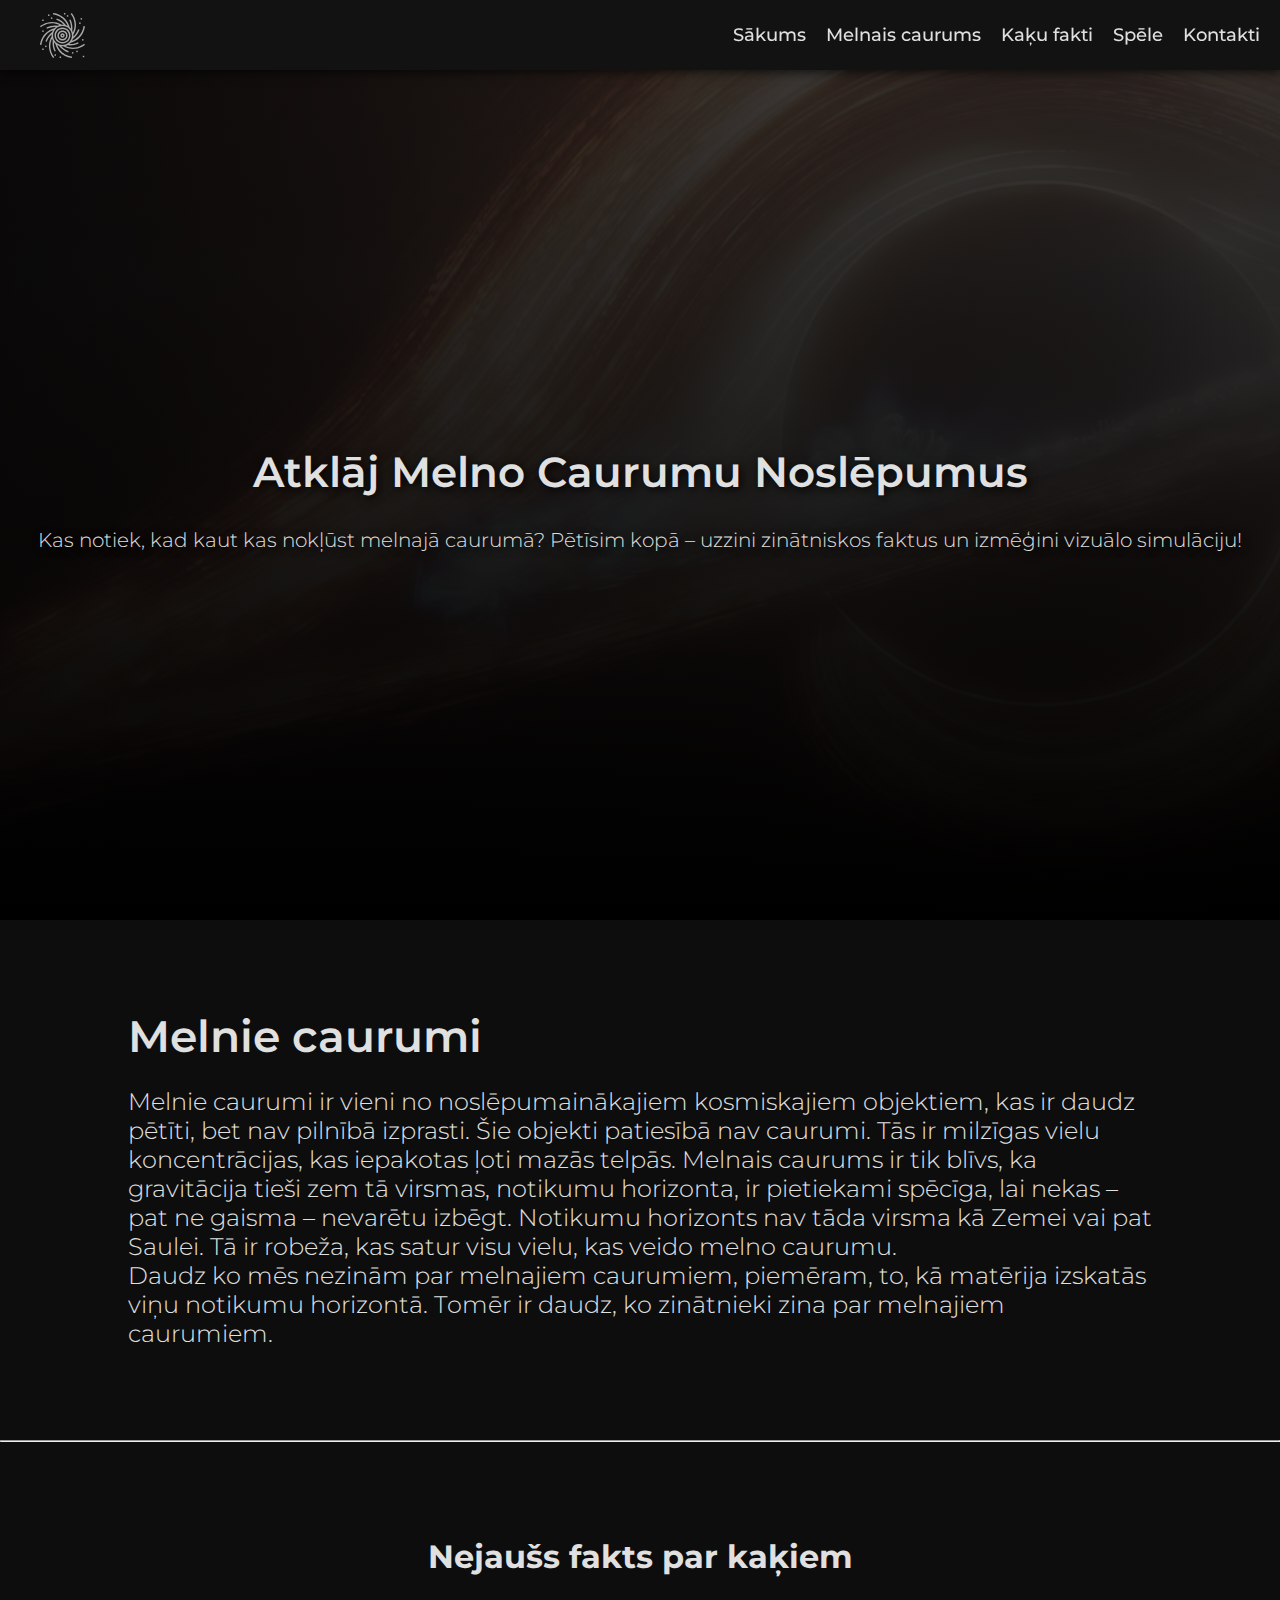
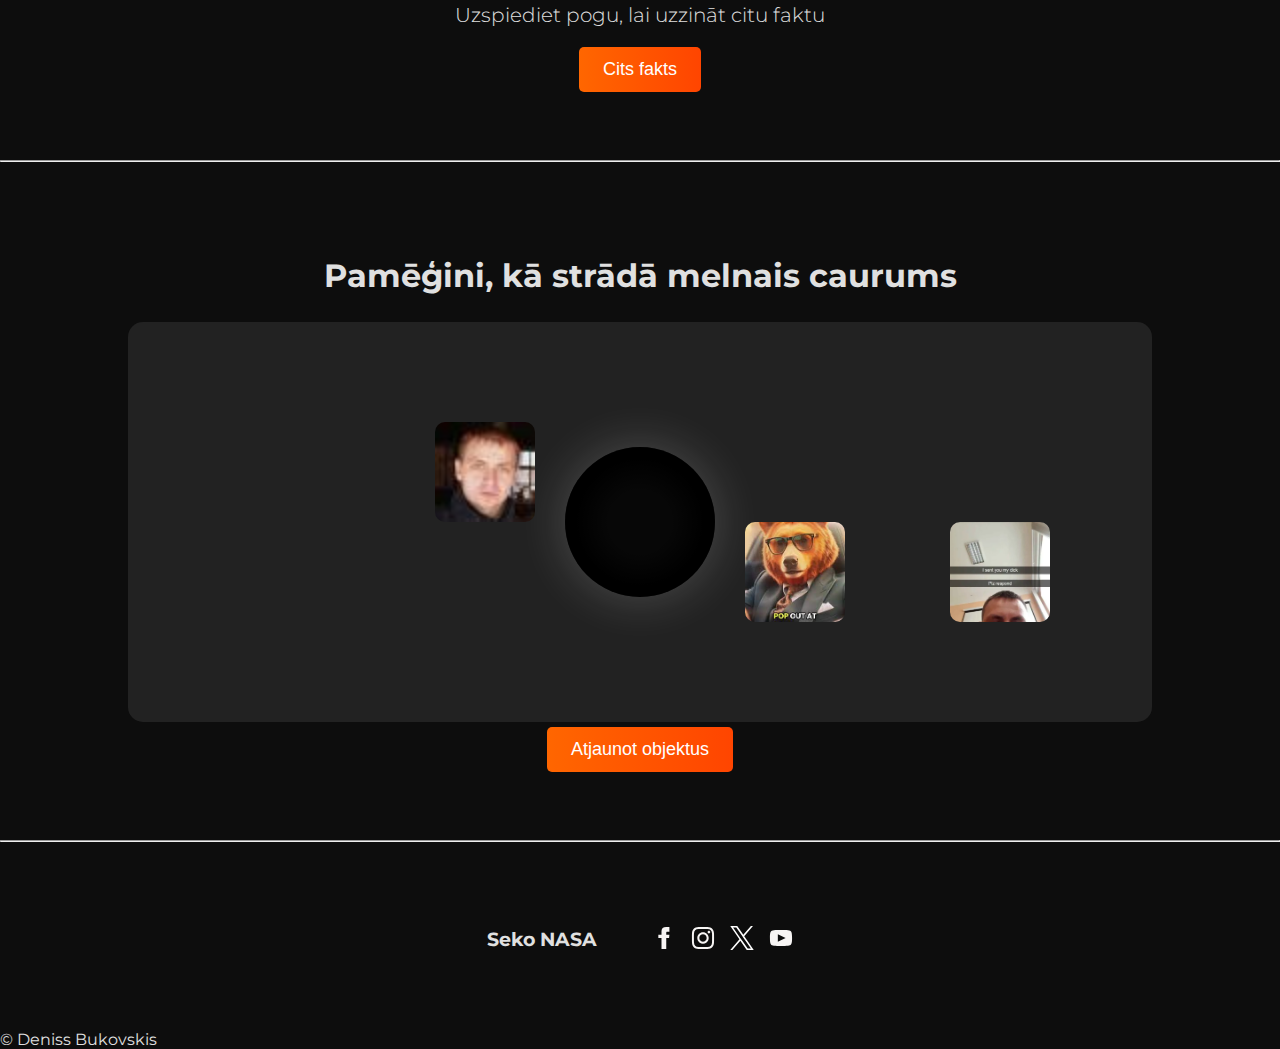
==== commit 0d682776: "pievienoju vel vienu box" ====
--- a/index.html
+++ b/index.html
@@ -47,6 +47,7 @@
             <div class="black-hole" id="black-hole"></div>
             <div class="draggable" draggable="true" id="box1"></div>
             <div class="draggable" draggable="true" id="box2"></div>
+            <div class="draggable" draggable="true" id="box3"></div>
         </div>
         <button onclick="restoreObjects()">Atjaunot objektus</button>
     </section>
--- a/src/css/main.css
+++ b/src/css/main.css
@@ -8,14 +8,24 @@
     margin: 0;
     padding-top: 70px;
 }
-nav {
+header {
     background: rgba(19, 19, 19, 0.95);
-    padding: 15px 30px;
     position: fixed;
     width: 100%;
     top: 0;
-    left: 0;
+    right: 0;
+    display: flex;
+    align-items: center;
+    justify-content: center;
+    height: 70px;
     z-index: 1000;
+}
+
+nav {
+    width: 100%;
+    padding-left: 40px;
+    padding-right: 20px;
+    height: 100%;
     display: flex;
     align-items: center;
     justify-content: space-between;
@@ -126,6 +136,11 @@
     right: 30%; 
     background-image: url('../images/bear.png');
 }
+#box3 {
+    bottom: 100px;
+    right: 10%;
+    background-image: url('../images/igors.png');
+}
 .sucked-in {
     animation: suckIntoBlackHole 3s forwards;
 }
